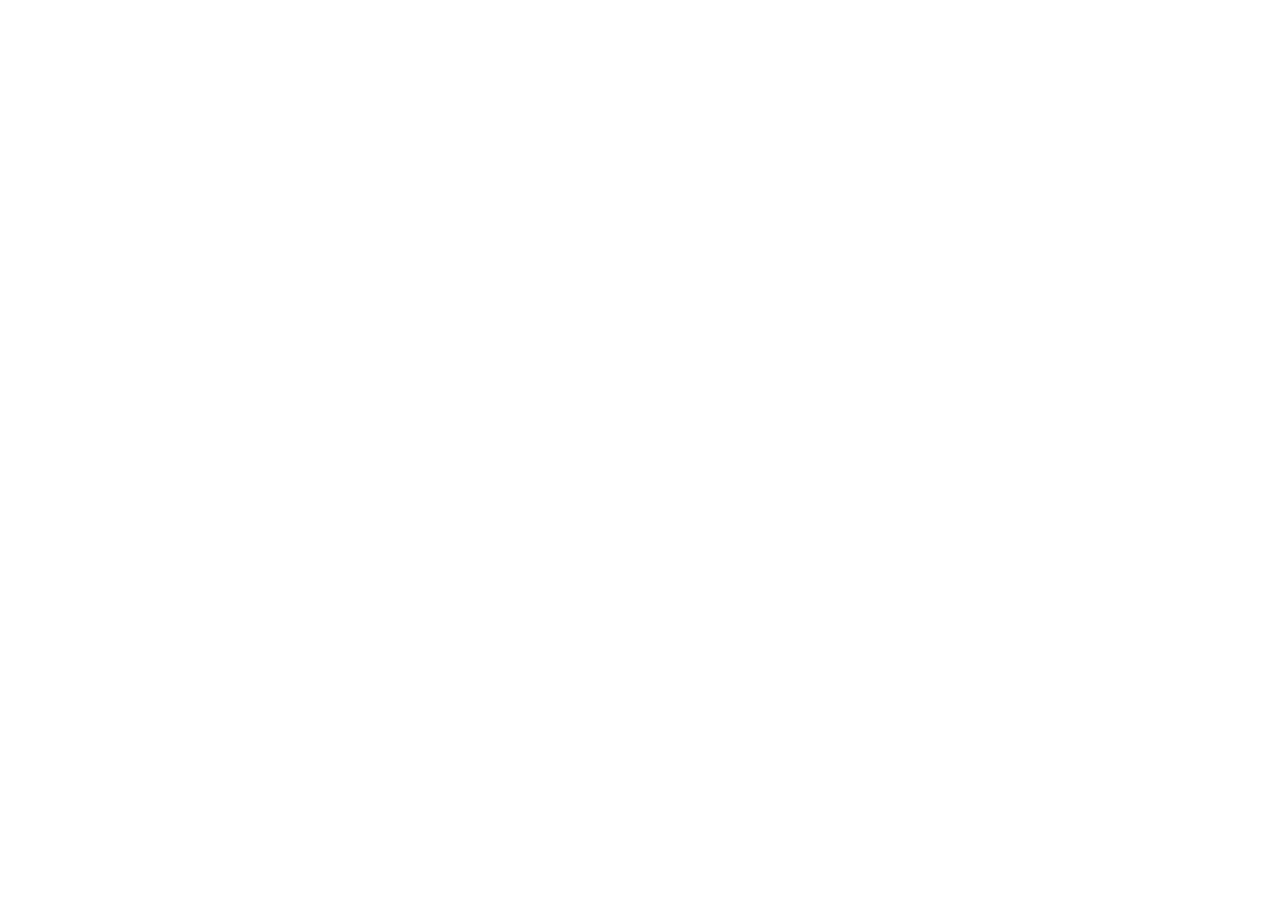
==== game1.html @ 2bc1e5da "index.html 화면 제작 및 기타 html 생성" ====
<!DOCTYPE html>
<html lang="en">
<head>
    <meta charset="UTF-8">
    <meta name="viewport" content="width=device-width, initial-scale=1.0">
    <title>Document</title>
</head>
<body>
    
</body>
</html>
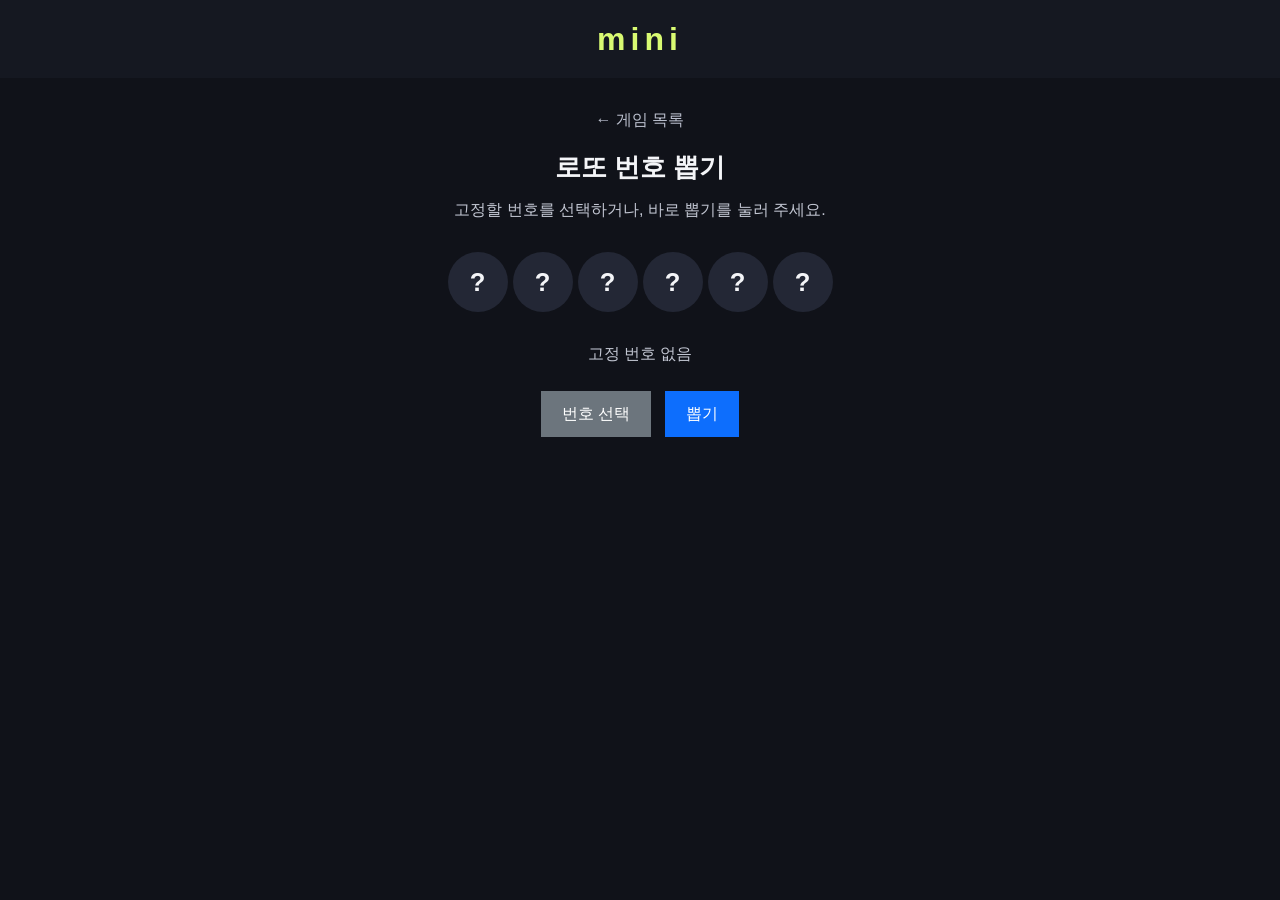
==== commit 029af28b: "로또 번호 추첨기 제작" ====
--- a/game1.html
+++ b/game1.html
@@ -1,11 +1,167 @@
 <!DOCTYPE html>
-<html lang="en">
+<html lang="ko">
 <head>
     <meta charset="UTF-8">
     <meta name="viewport" content="width=device-width, initial-scale=1.0">
-    <title>Document</title>
+    <title>로또 번호 뽑기 | mini</title>
+    <link rel="stylesheet"
+          href="https://cdn.jsdelivr.net/npm/bootstrap@5.0.2/dist/css/bootstrap.min.css"
+          integrity="sha384-EVSTQN3/azprG1Anm3QDgpJLIm9Nao0Yz1ztcQTwFspd3yD65VohhpuuCOmLASjC"
+          crossorigin="anonymous">
+    <link rel="stylesheet" href="mini.css">
+    <script defer
+            src="https://cdn.jsdelivr.net/npm/bootstrap@5.0.2/dist/js/bootstrap.bundle.min.js"
+            integrity="sha384-MrcW6ZMFYlzcLA8Nl+NtUVF0sA7MsXsP1UyJoMp4YLEuNSfAP+JcXn/tWtIaxVXM"
+            crossorigin="anonymous"></script>
 </head>
 <body>
-    
+    <header>
+        <div class="box text-center">
+            <a href="index.html">mini</a>
+        </div>
+    </header>
+
+    <main id="lotto" class="box">
+        <a href="index.html#games">← 게임 목록</a>
+        <h1>로또 번호 뽑기</h1>
+        <p>고정할 번호를 선택하거나, 바로 뽑기를 눌러 주세요.</p>
+
+        <div id="balls" role="status">
+            <span class="ball">?</span>
+            <span class="ball">?</span>
+            <span class="ball">?</span>
+            <span class="ball">?</span>
+            <span class="ball">?</span>
+            <span class="ball">?</span>
+        </div>
+
+        <p id="fixed">고정 번호 없음</p>
+        <button class="btn btn-secondary" type="button" data-bs-toggle="modal" data-bs-target="#pick">
+            번호 선택
+        </button>
+        <button id="draw" class="btn btn-primary" type="button">뽑기</button>
+    </main>
+
+    <!-- Bootstrap 번호 선택 창 -->
+    <div id="pick" class="modal fade" tabindex="-1" aria-labelledby="pick-title">
+        <div class="modal-dialog">
+            <div class="modal-content">
+                <div class="modal-header">
+                    <h2 id="pick-title" class="modal-title">고정 번호 선택</h2>
+                    <button type="button" data-bs-dismiss="modal" aria-label="닫기">×</button>
+                </div>
+                <div class="modal-body">
+                    <p>선택한 번호를 유지하고 나머지 번호를 뽑습니다.</p>
+                    <p id="count" role="status">선택 0 / 6</p>
+                    <div id="nums" class="d-flex flex-wrap"></div>
+                </div>
+                <div class="modal-footer">
+                    <button id="clear" class="btn btn-secondary" type="button">선택 해제</button>
+                    <button class="btn btn-primary" type="button" data-bs-dismiss="modal">선택 완료</button>
+                </div>
+            </div>
+        </div>
+    </div>
+
+    <script>
+        let html = '';
+        for (let i = 1; i <= 45; i++) {
+            html += '<input class="btn-check" type="checkbox" id="n' + i + '">';
+            html += '<label class="btn" for="n' + i + '">' + i + '</label>';
+        }
+        document.getElementById('nums').innerHTML = html;
+
+        let checks = document.querySelectorAll('#nums input');
+        let balls = document.querySelectorAll('#balls .ball');
+
+        for (let i = 0; i < checks.length; i++) {
+            checks[i].addEventListener('click', choose);
+        }
+
+        function choose() {
+            let count = 0;
+            let text = '';
+
+            for (let i = 0; i < checks.length; i++) {
+                if (checks[i].checked) {
+                    count++;
+                    text += ' ' + (i + 1);
+                }
+            }
+
+            for (let i = 0; i < checks.length; i++) {
+                checks[i].disabled = count == 6 && !checks[i].checked;
+            }
+
+            document.getElementById('count').textContent = '선택 ' + count + ' / 6';
+            if (count == 0) {
+                document.getElementById('fixed').textContent = '고정 번호 없음';
+            } else {
+                document.getElementById('fixed').textContent = '고정 번호' + text;
+            }
+
+            for (let i = 0; i < balls.length; i++) {
+                balls[i].textContent = '?';
+                balls[i].style.backgroundColor = '#232735';
+                balls[i].style.color = '#f4f5f8';
+            }
+        }
+
+        document.getElementById('clear').addEventListener('click', function () {
+            for (let i = 0; i < checks.length; i++) {
+                checks[i].checked = false;
+            }
+            choose();
+        });
+
+        document.getElementById('draw').addEventListener('click', function () {
+            let nums = [];
+            let bag = [];
+            let left = 0;
+
+            for (let i = 0; i < checks.length; i++) {
+                if (checks[i].checked) {
+                    nums[nums.length] = i + 1;
+                } else {
+                    bag[left] = i + 1;
+                    left++;
+                }
+            }
+
+            while (nums.length < 6) {
+                let at = Math.floor(Math.random() * left);
+                nums[nums.length] = bag[at];
+                bag[at] = bag[left - 1];
+                left--;
+            }
+
+            for (let i = 0; i < nums.length; i++) {
+                for (let j = i + 1; j < nums.length; j++) {
+                    if (nums[i] > nums[j]) {
+                        let temp = nums[i];
+                        nums[i] = nums[j];
+                        nums[j] = temp;
+                    }
+                }
+            }
+
+            for (let i = 0; i < balls.length; i++) {
+                balls[i].textContent = nums[i];
+                balls[i].style.color = '#182028';
+
+                if (nums[i] <= 10) {
+                    balls[i].style.backgroundColor = '#fbc400';
+                } else if (nums[i] <= 20) {
+                    balls[i].style.backgroundColor = '#69c8f2';
+                } else if (nums[i] <= 30) {
+                    balls[i].style.backgroundColor = '#ff7272';
+                } else if (nums[i] <= 40) {
+                    balls[i].style.backgroundColor = '#aaaaaa';
+                } else {
+                    balls[i].style.backgroundColor = '#b0d840';
+                }
+            }
+        });
+    </script>
 </body>
-</html>+</html>
--- a/mini.css
+++ b/mini.css
@@ -0,0 +1,313 @@
+.box {
+    background-color: transparent;
+    width: 90%;
+    margin: 0 auto;
+    max-width: 1300px;
+}
+
+header, footer {
+    background-color: #151821;
+    padding: 15px 0;
+}
+
+.game2, .game2-thumb {
+    background-color: #1c302f;
+}
+
+main {
+    padding-top: 30px;
+    padding-bottom: 40px;
+}
+
+header a {
+    letter-spacing: 5px;
+    text-decoration: none;
+    font-weight: bold;
+    color: #d9fa72;
+    font-size: 200%;
+}
+
+#menu a:hover, #lang:hover {
+    color: #d9fa72;
+    background-color: #232735;
+}
+
+header a:hover {
+    color: #ebffa8;
+}
+
+footer {
+    font-size: 90%;
+}
+
+header form {
+    margin-right: 10px;
+    margin-right: 10px;
+    flex-grow: 1;
+}
+
+.v-hidden {
+    display: none;
+}
+
+.control-next {
+    right: 0;
+}
+
+.link-nav {
+    overflow-y: auto;
+    flex-grow: 1;
+    padding: 15px;
+}
+
+#lang {
+    background-color: transparent;
+    border: 0;
+    text-align: left;
+}
+
+.game1-thumb img, #slide img {
+    display: block;
+    width: 100%;
+    height: 100%;
+    object-fit: contain;
+}
+
+#search {
+    width: 100%;
+    padding: 10px;
+}
+
+@media (min-width: 580px) {
+    #games article {
+        width: 50%;
+    }
+}
+
+#menu h2 {
+    font-size: 125%;
+}
+
+body {
+    font-style: normal;
+    font-family: 'Inter', 'Malgun Gothic', sans-serif;
+    color: #f4f5f8;
+    background-color: #101219;
+}
+
+.game1-thumb, .game2-thumb {
+    display: flex;
+    align-items: center;
+    justify-content: center;
+    aspect-ratio: 16 / 11;
+    overflow: hidden;
+    text-align: center;
+}
+
+.nav-end {
+    display: flex;
+    border: 0;
+    top: 0;
+    position: fixed;
+    transition: transform .3s ease-in-out;
+    right: 0;
+    transform: translateX(100%);
+    width: 400px;
+    background-color: #191c26;
+    flex-direction: column;
+    z-index: 1050;
+    visibility: hidden;
+    bottom: 0;
+    max-width: 100%;
+}
+
+.game1, .game1-thumb {
+    background-color: #040d25;
+}
+
+#games a:hover h3 {
+    color: #d9fa72;
+}
+
+.control-prev, .control-next {
+    bottom: 0;
+    background-color: transparent;
+    border: 0;
+    top: 0;
+    position: absolute;
+    width: 15%;
+    color: #bbc0ce;
+    padding: 0;
+    width: 15%;
+    z-index: 1;
+}
+
+.nav-head {
+    justify-content: space-between;
+    padding: 15px;
+    align-items: center;
+    display: flex;
+}
+
+#menu a, #lang, #games a {
+    color: #f4f5f8;
+    text-decoration: none;
+}
+
+.nav-head h2 {
+    line-height: 150%;
+    margin: 0;
+}
+
+#empty {
+    display: none;
+}
+
+.nav-end.show {
+    transform: translateX(0);
+}
+
+header nav {
+    margin-top: 15px;
+}
+
+main h1, main h2 {
+    font-size: 160%;
+    margin-bottom: 15px;
+    font-weight: bold;
+}
+
+main p, footer {
+    color: #c2c6d2;
+    margin-bottom: 0;
+}
+
+.control-prev {
+    left: 0;
+}
+
+#games {
+    margin-top: 35px;
+}
+
+.prev-icon, .next-icon {
+    font-size: 200%;
+}
+
+@media (prefers-reduced-motion: reduce) {
+    .nav-end {
+        transition: none;
+    }
+}
+
+.control-prev:hover, .control-next:hover {
+    color: #f4f5f8;
+}
+
+#search, header .navbar-toggler {
+    color: #f4f5f8;
+    border: 0;
+    background-color: #232735;
+}
+
+#games h3 {
+    font-size: 125%;
+    margin: 10px 0 5px;
+}
+
+/* 로또 번호 뽑기 */
+#lotto {
+    max-width: 750px;
+    text-align: center;
+}
+
+#lotto > a {
+    display: inline-block;
+    margin-bottom: 20px;
+    color: #bbc0ce;
+    text-decoration: none;
+}
+
+#lotto > p {
+    margin-top: 15px;
+    margin-bottom: 20px;
+}
+
+#balls {
+    display: flex;
+    justify-content: center;
+    gap: 5px;
+    margin: 30px 0;
+}
+
+#lotto .ball {
+    width: 40px;
+    height: 40px;
+    border-radius: 50%;
+    background-color: #232735;
+    font-size: 125%;
+    font-weight: bold;
+    line-height: 40px;
+}
+
+#lotto .btn {
+    padding: 10px 20px;
+    margin: 5px;
+    border-radius: 0;
+}
+
+#pick .modal-content {
+    border: 0;
+    border-radius: 0;
+    background-color: #191c26;
+    color: #f4f5f8;
+}
+
+#pick .modal-header, #pick .modal-footer {
+    border: 0;
+}
+
+#pick .modal-title {
+    font-size: 125%;
+}
+
+#pick .modal-header button {
+    border: 0;
+    background-color: transparent;
+    color: #f4f5f8;
+    font-size: 150%;
+}
+
+#pick p {
+    color: #c2c6d2;
+}
+
+#nums label {
+    width: 35px;
+    height: 35px;
+    padding: 0;
+    margin: 5px;
+    border: 0;
+    border-radius: 0;
+    background-color: #303647;
+    color: #f4f5f8;
+    line-height: 35px;
+}
+
+#nums input:checked + label {
+    background-color: #d9fa72;
+    color: #182028;
+}
+
+#pick .modal-footer .btn {
+    border-radius: 0;
+}
+
+@media (min-width: 580px) {
+    #lotto .ball {
+        width: 60px;
+        height: 60px;
+        font-size: 160%;
+        line-height: 60px;
+    }
+}
